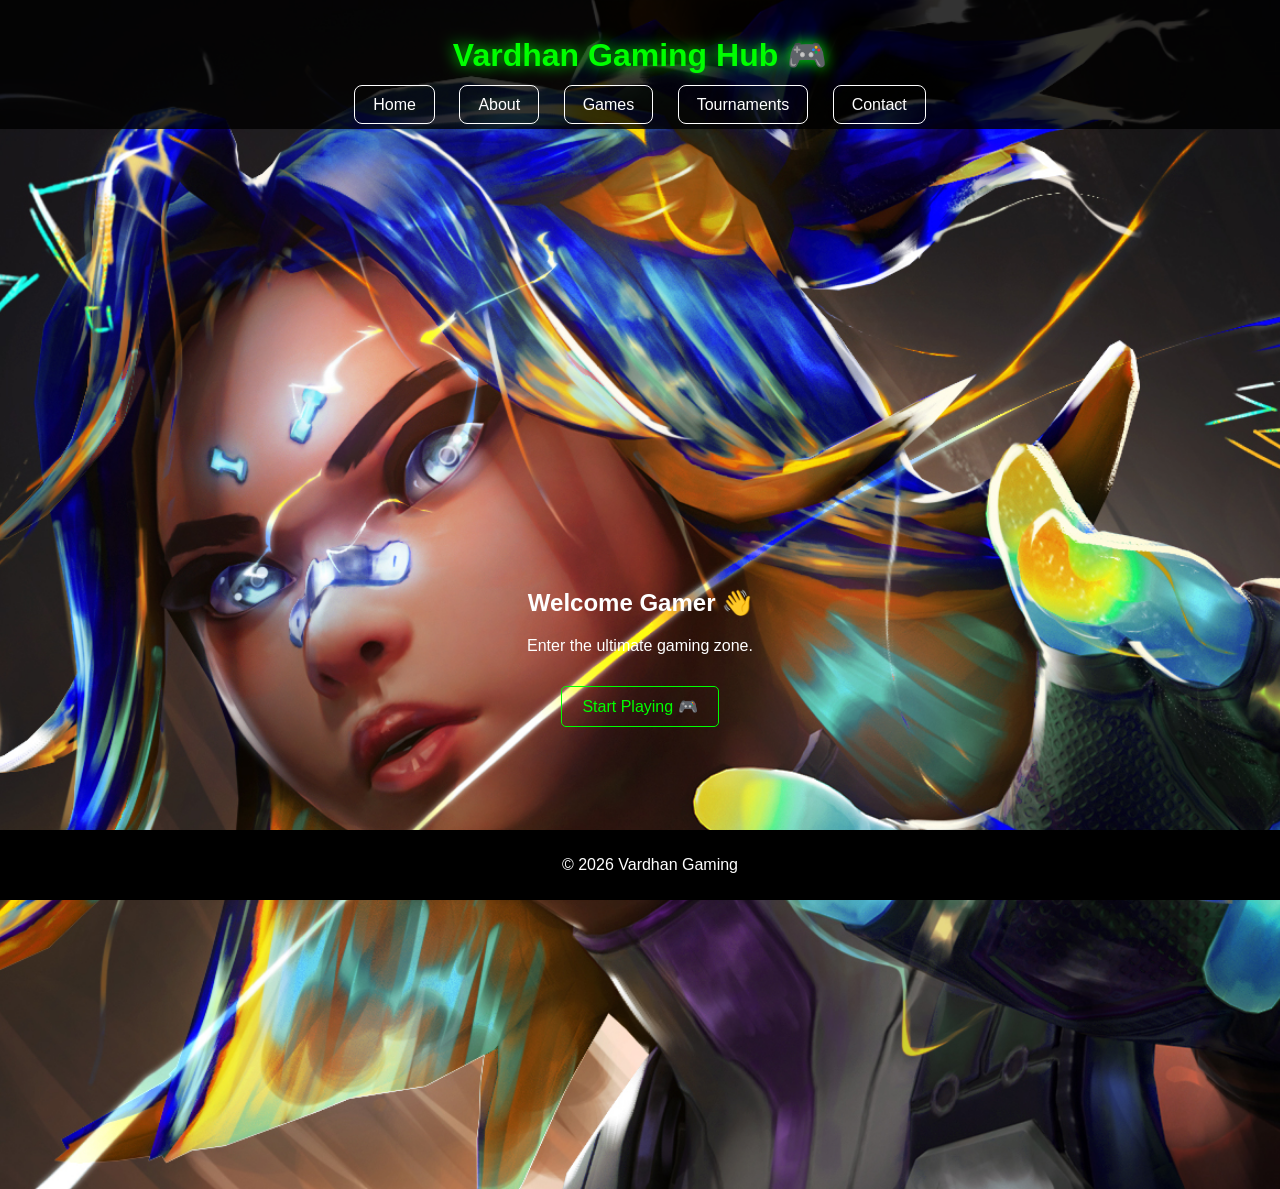
==== index.html @ fe81a795 "Add files via upload" ====
<!DOCTYPE html>
<html>
<head>
    <title>Vardhan Gaming</title>
    <link rel="stylesheet" href="style.css">
</head>
<body>

<header>
    <h1>Vardhan Gaming Hub 🎮</h1>
    <nav>
        <a href="index.html">Home</a>
        <a href="about.html">About</a>
        <a href="games.html">Games</a>
        <a href="tournament.html">Tournaments</a>
        <a href="contact.html">Contact</a>
    </nav>
</header>

<section>
    <section class="hero">
    <video autoplay muted loop id="bgVideo">
        <source src="bg.mp4" type="video/mp4">
    </video>

    <div class="content">
        <h2>Welcome Gamer 👋</h2>
        <p>Enter the ultimate gaming zone.</p>
        <a href="games.html" class="btn">Start Playing 🎮</a>
    </div>
</section>
</section>

<footer>
    <p>© 2026 Vardhan Gaming</p>
</footer>

</body>
</html>
---- style.css ----
body {
    margin: 0;
    font-family: Arial, sans-serif;
    background: url('bg.jpg') no-repeat center/cover;
    color: white;
}

/* Navbar */
header {
    background: rgba(0,0,0,0.8);
    padding: 15px;
    text-align: center;
}

h1 {
    color: lime;
    text-shadow: 0 0 15px lime;
}

nav a {
    color: white;
    margin: 10px;
    text-decoration: none;
    padding: 10px 18px;
    border: 1px solid white;
    border-radius: 8px;
    transition: 0.3s;
}

nav a:hover {
    background: lime;
    color: black;
    box-shadow: 0 0 10px lime;
}

/* Section */
section {
    padding: 40px;
    text-align: center;
}

/* Cards */
.container {
    display: flex;
    justify-content: center;
    flex-wrap: wrap;
}

.card {
    background: rgba(0,0,0,0.7);
    border: 1px solid white;
    padding: 20px;
    margin: 15px;
    width: 220px;
    border-radius: 15px;
    transition: 0.3s;
}

.card:hover {
    transform: scale(1.1);
    box-shadow: 0 0 20px lime;
}

/* Button */
.btn {
    display: inline-block;
    margin-top: 15px;
    padding: 10px 20px;
    border: 1px solid lime;
    color: lime;
    text-decoration: none;
    border-radius: 5px;
}

.btn:hover {
    background: lime;
    color: black;
}

/* Footer */
footer {
    background: black;
    text-align: center;
    padding: 10px;
    position: fixed;
    width: 100%;
    bottom: 0;
}
/* Video Background */
.hero {
    position: relative;
    height: 100vh;
    overflow: hidden;
}

#bgVideo {
    position: fixed;
    top: 0;
    left: 0;
    width: 100%;
    height: 100%;
    object-fit: cover;
    z-index: -1;
}

.content {
    position: relative;
    z-index: 1;
    top: 40%;
    text-align: center;
}

/* Glass Effect */
.card {
    background: rgba(255,255,255,0.1);
    backdrop-filter: blur(10px);
}

/* Smooth Hover */
.card:hover {
    transform: translateY(-10px) scale(1.05);
}
@media (max-width: 768px) {
    .container {
        flex-direction: column;
        align-items: center;
    }

    nav a {
        display: block;
        margin: 5px;
    }

    .content {
        top: 30%;
        padding: 10px;
    }
}
input, select {
    width: 80%;
    padding: 10px;
    border-radius: 5px;
    border: none;
    margin-top: 5px;
}

button {
    cursor: pointer;
}
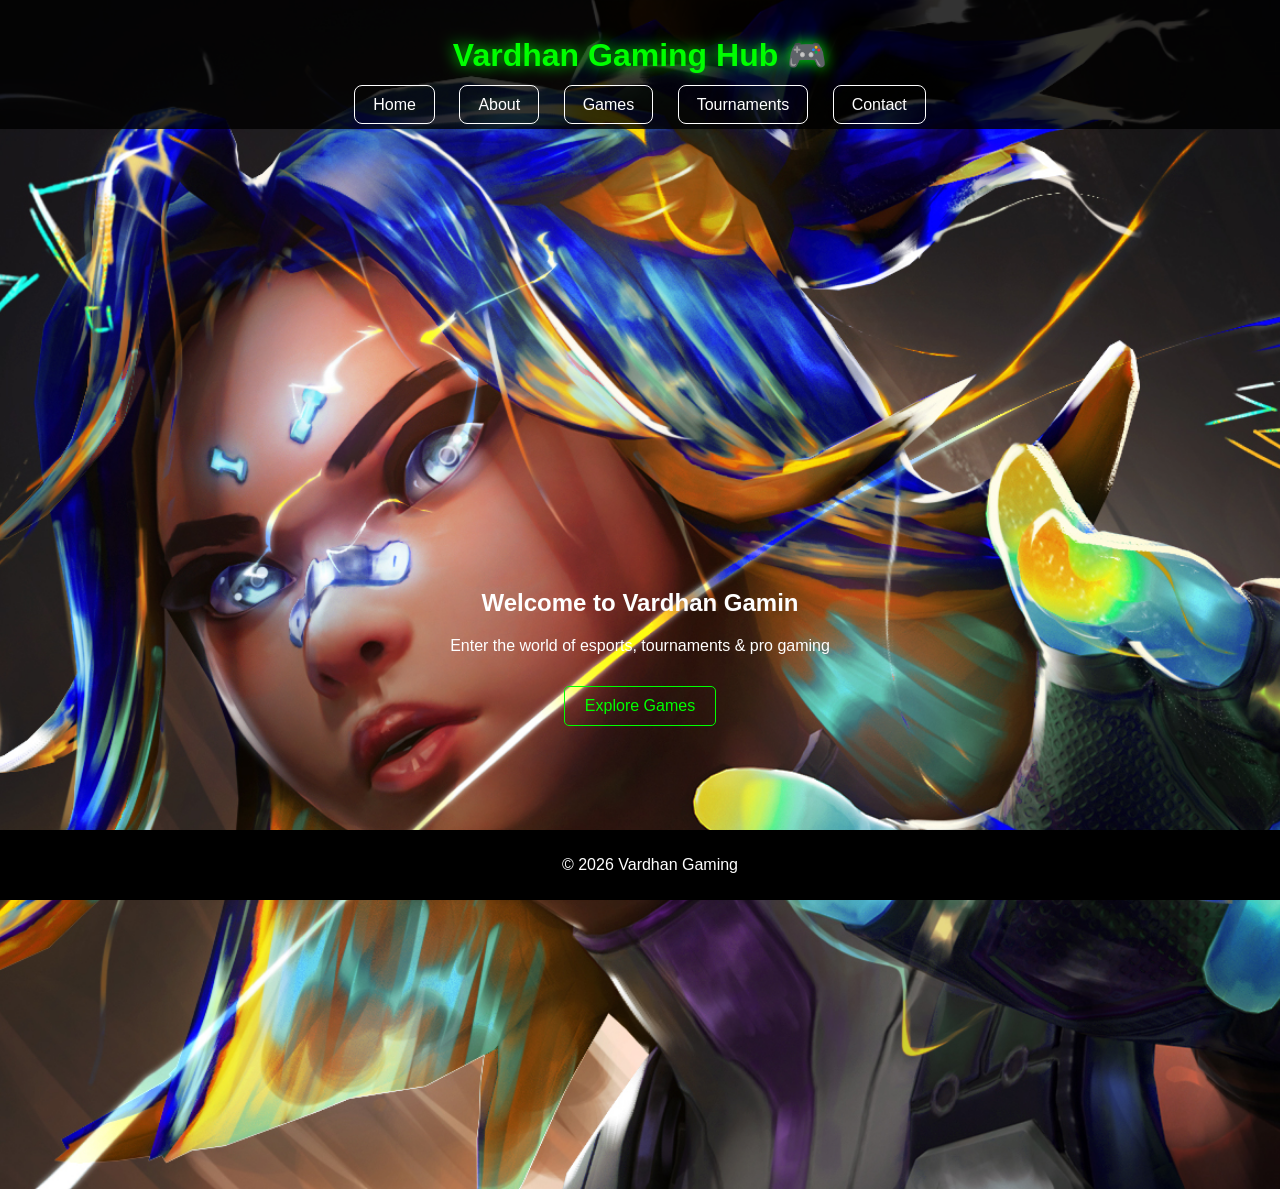
==== commit 3d1683ed: "Add files via upload" ====
--- a/index.html
+++ b/index.html
@@ -18,22 +18,38 @@
 </header>
 
 <section>
-    <section class="hero">
+<section class="hero">
+
     <video autoplay muted loop id="bgVideo">
         <source src="bg.mp4" type="video/mp4">
     </video>
 
+    <div class="overlay"></div>
+
     <div class="content">
-        <h2>Welcome Gamer 👋</h2>
-        <p>Enter the ultimate gaming zone.</p>
-        <a href="games.html" class="btn">Start Playing 🎮</a>
+        <h2 id="typing"></h2>
+        <p>Enter the world of esports, tournaments & pro gaming</p>
+        <a href="games.html" class="btn">Explore Games</a>
     </div>
+
 </section>
 </section>
 
 <footer>
     <p>© 2026 Vardhan Gaming</p>
 </footer>
+<script>
+let text = "Welcome to Vardhan Gaming Hub 🎮";
+let i = 0;
 
+function typeEffect() {
+    if (i < text.length) {
+        document.getElementById("typing").innerHTML += text.charAt(i);
+        i++;
+        setTimeout(typeEffect, 50);
+    }
+}
+typeEffect();
+</script>
 </body>
 </html>
--- a/style.css
+++ b/style.css
@@ -146,4 +146,30 @@
 
 button {
     cursor: pointer;
+}
+.hero {
+    position: relative;
+    height: 100vh;
+    overflow: hidden;
+}
+
+
+.content {
+    position: relative;
+    top: 40%;
+    text-align: center;
+}
+.card img {
+    border-radius: 10px;
+}
+* {
+    scroll-behavior: smooth;
+}
+
+.card {
+    transition: 0.4s;
+}
+
+.card:hover {
+    transform: translateY(-10px) scale(1.05);
 }
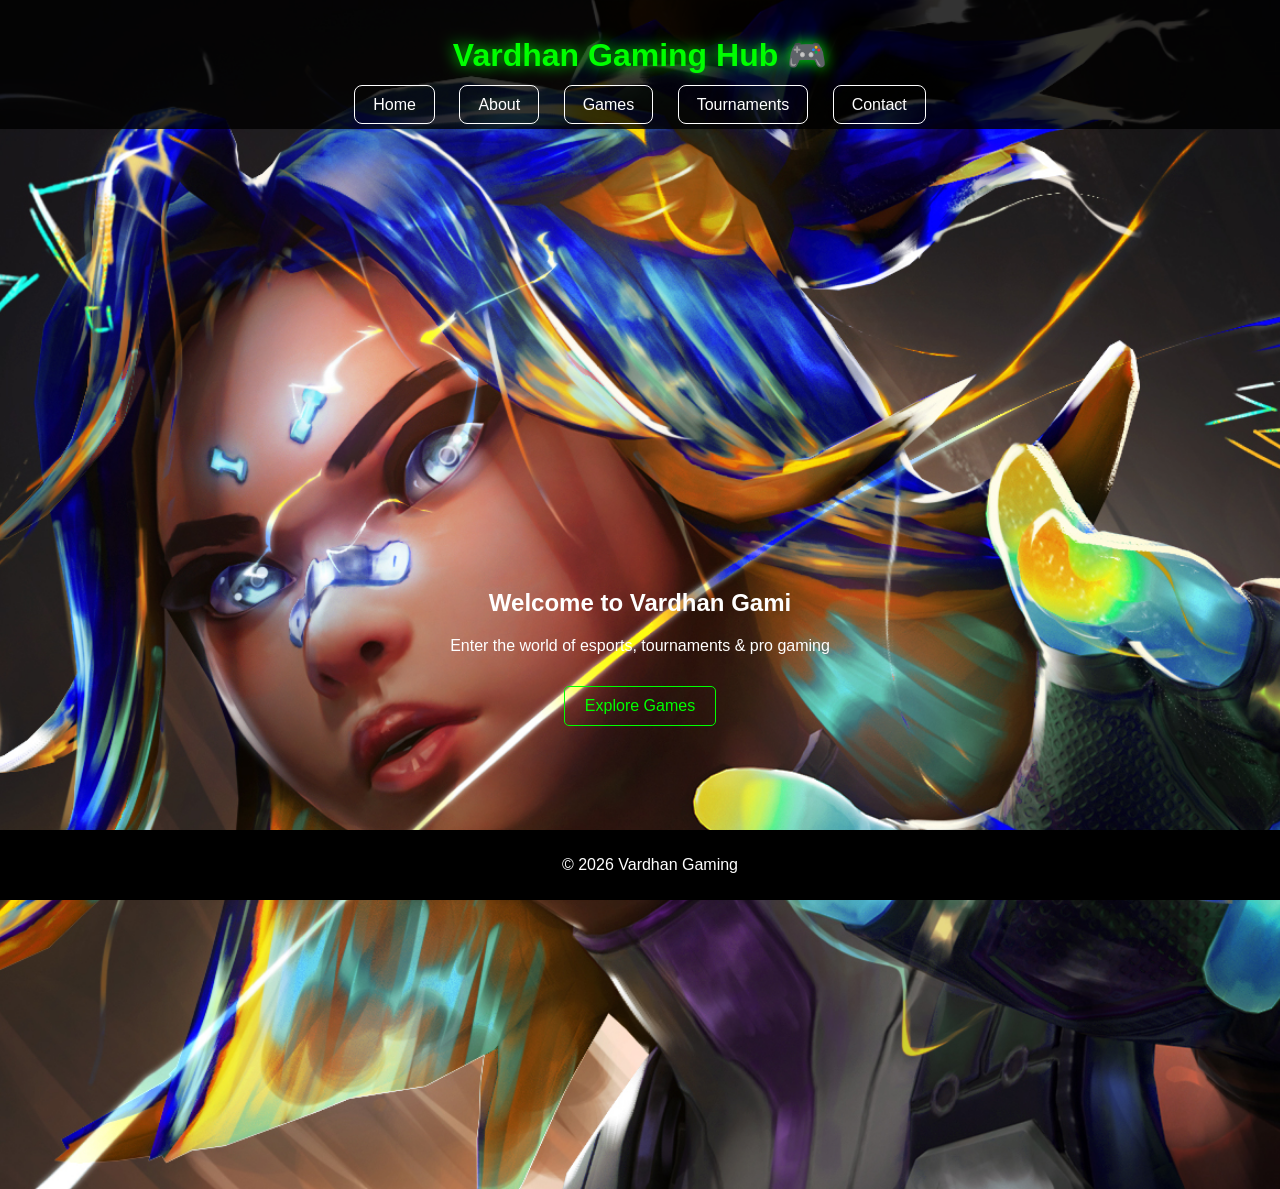
==== commit ba3cb981: "Add files via upload" ====
--- a/index.html
+++ b/index.html
@@ -2,7 +2,9 @@
 <html>
 <head>
     <title>Vardhan Gaming</title>
-    <link rel="stylesheet" href="style.css">
+    <meta name="viewport" content="width=device-width, initial-scale=1.0"> 
+     <link rel="stylesheet" href="style.css">
+  
 </head>
 <body>
 
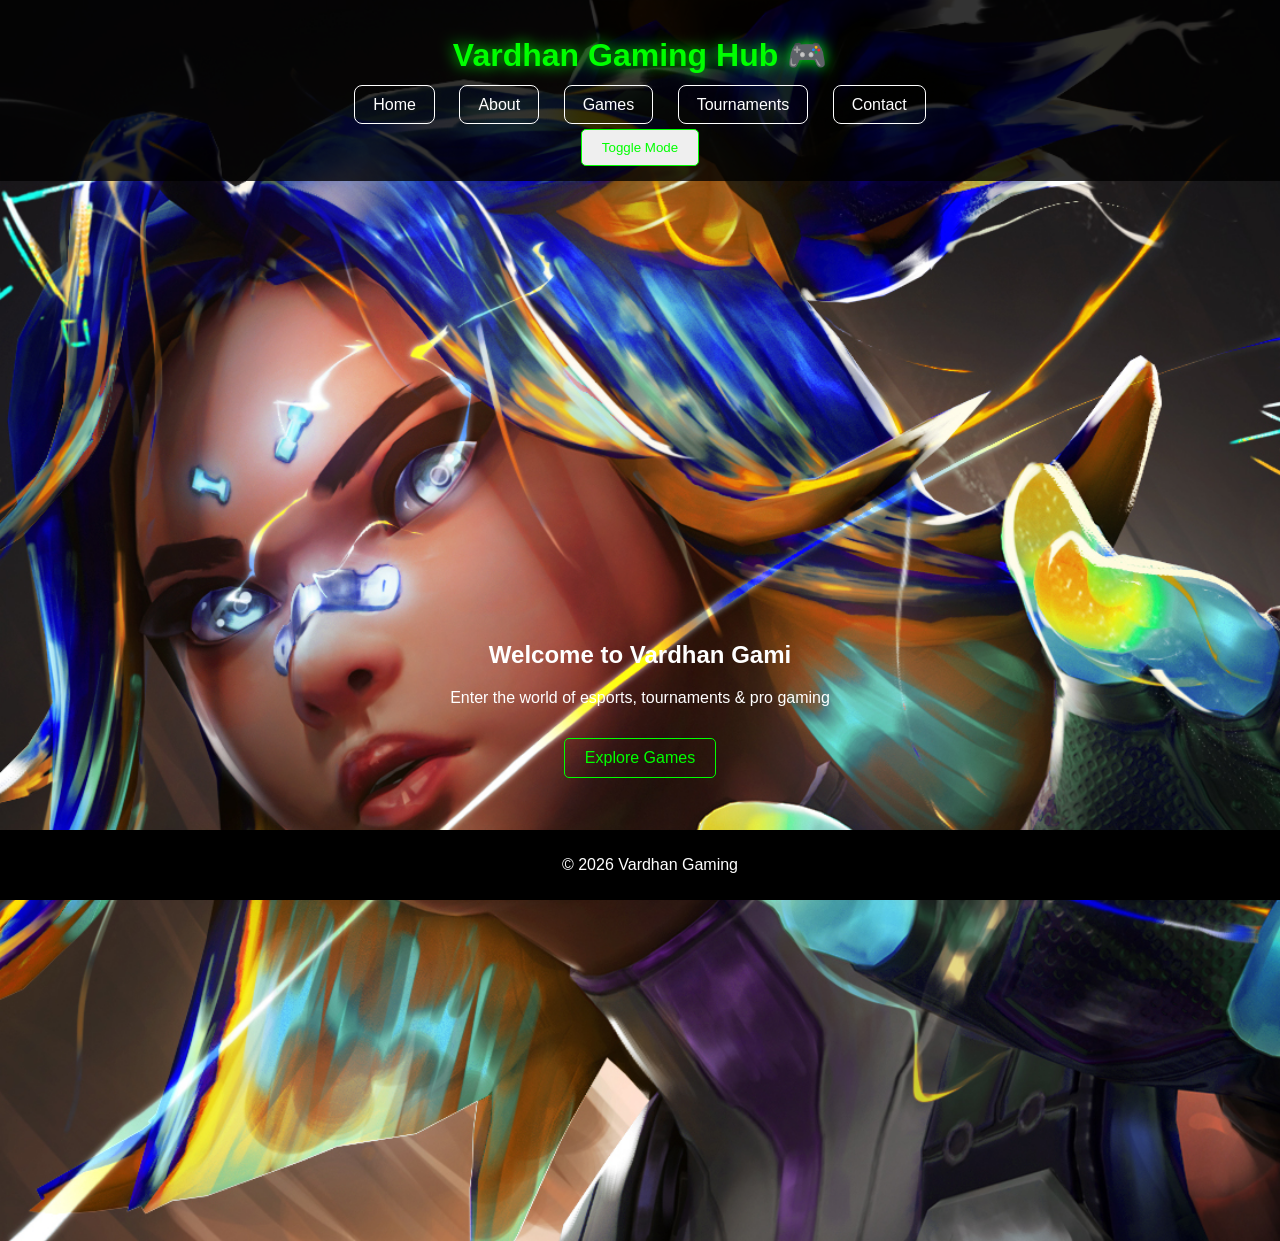
==== commit a4515081: "Add files via upload" ====
--- a/index.html
+++ b/index.html
@@ -7,7 +7,7 @@
   
 </head>
 <body>
-
+<div id="loader">Loading...</div>
 <header>
     <h1>Vardhan Gaming Hub 🎮</h1>
     <nav>
@@ -17,6 +17,7 @@
         <a href="tournament.html">Tournaments</a>
         <a href="contact.html">Contact</a>
     </nav>
+    <button onclick="toggleMode()" class="btn">Toggle Mode</button>
 </header>
 
 <section>
@@ -53,5 +54,24 @@
 }
 typeEffect();
 </script>
+<script>
+window.addEventListener("load", function() {
+    document.getElementById("loader").style.display = "none";
+});
+</script>
+<audio id="clickSound" src="click.mp3"></audio>
+
+<script>
+document.querySelectorAll("a").forEach(link => {
+    link.addEventListener("click", () => {
+        document.getElementById("clickSound").play();
+    });
+});
+</script>
+<script>
+function toggleMode() {
+    document.body.classList.toggle("light");
+}
+</script>
 </body>
 </html>
